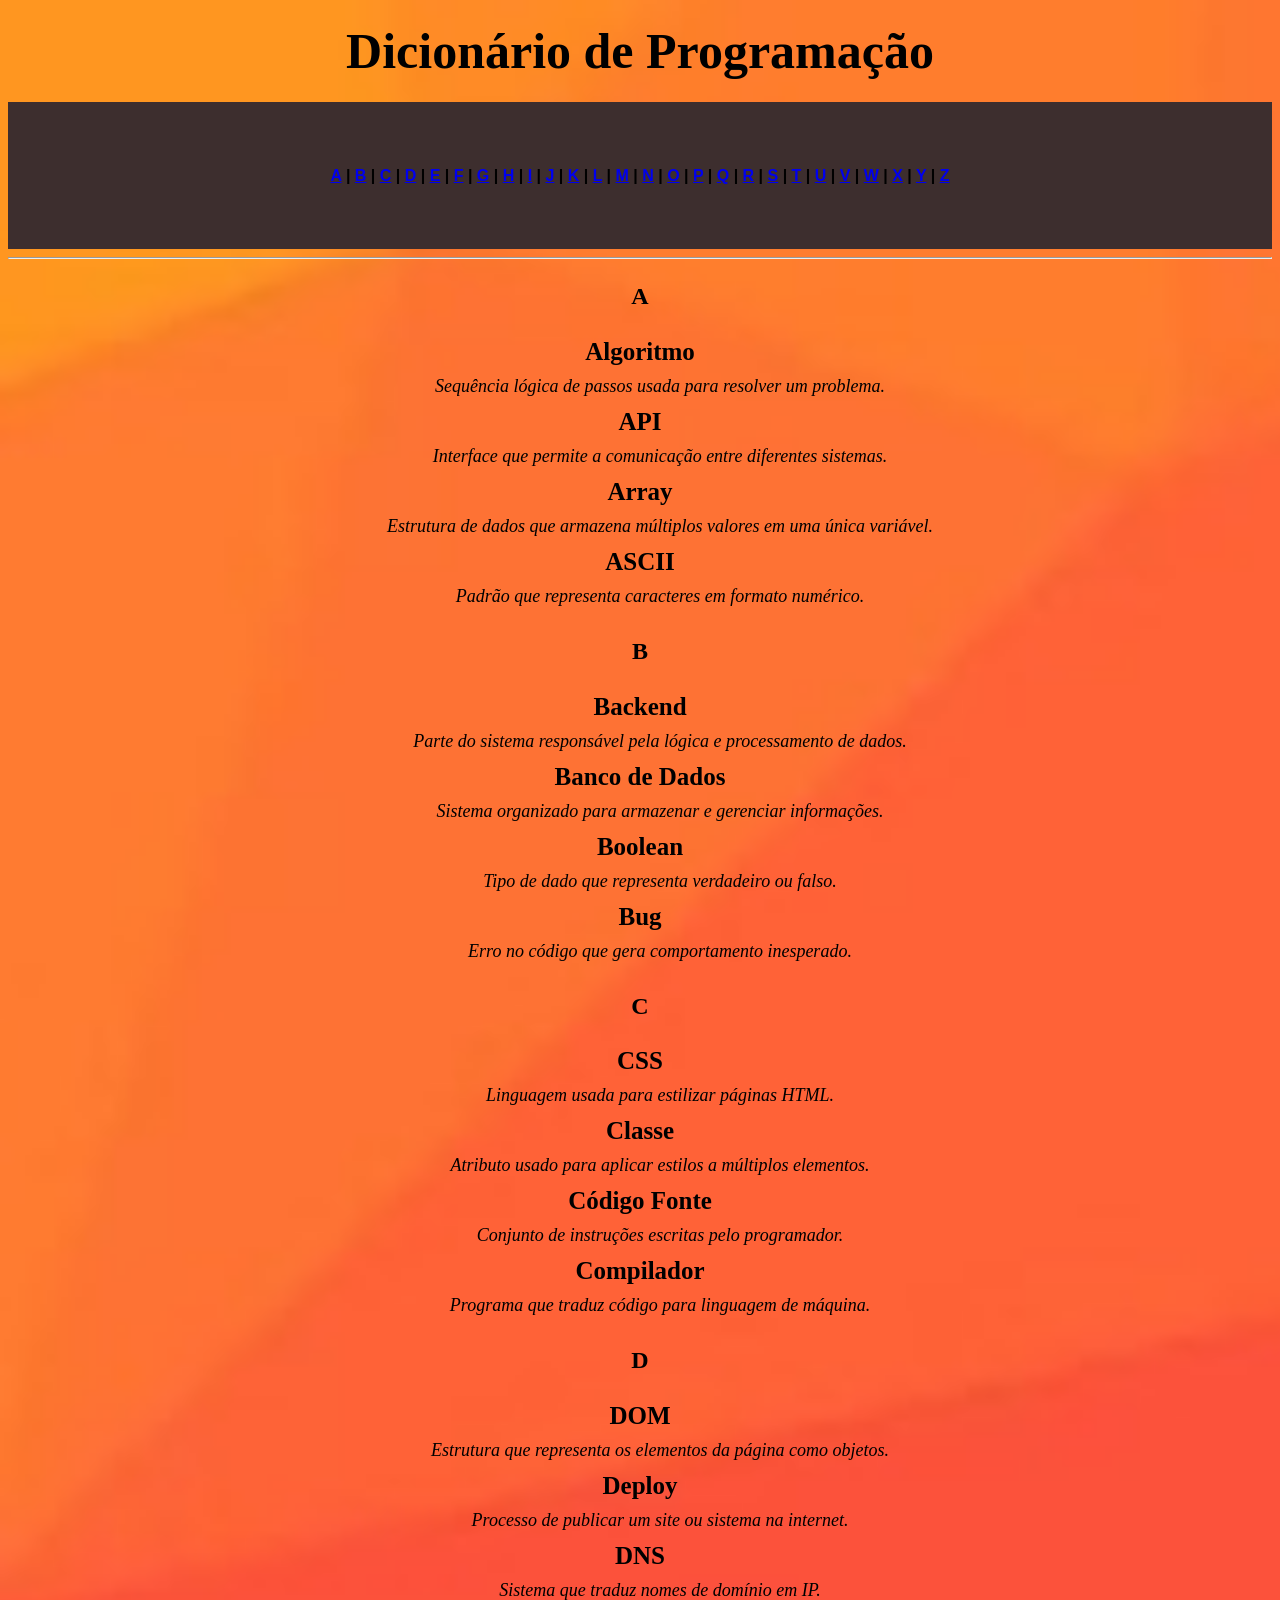
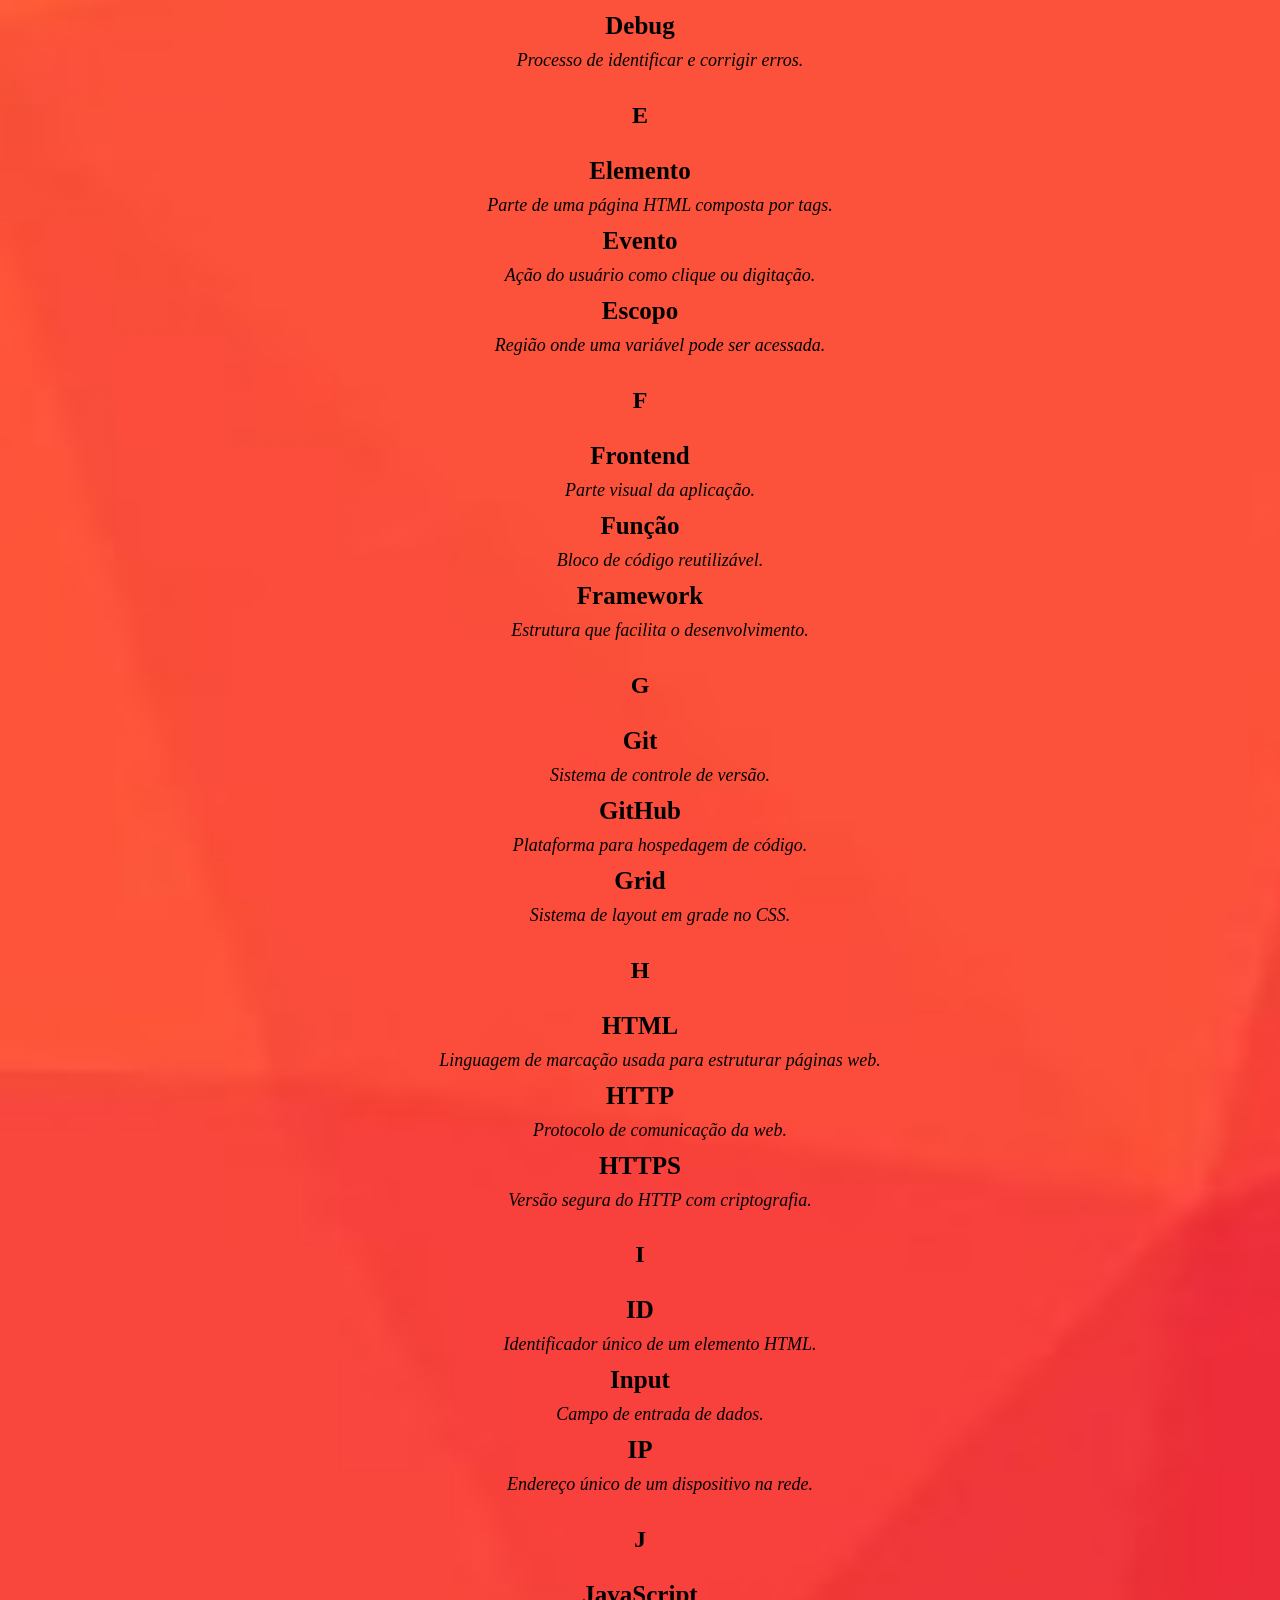
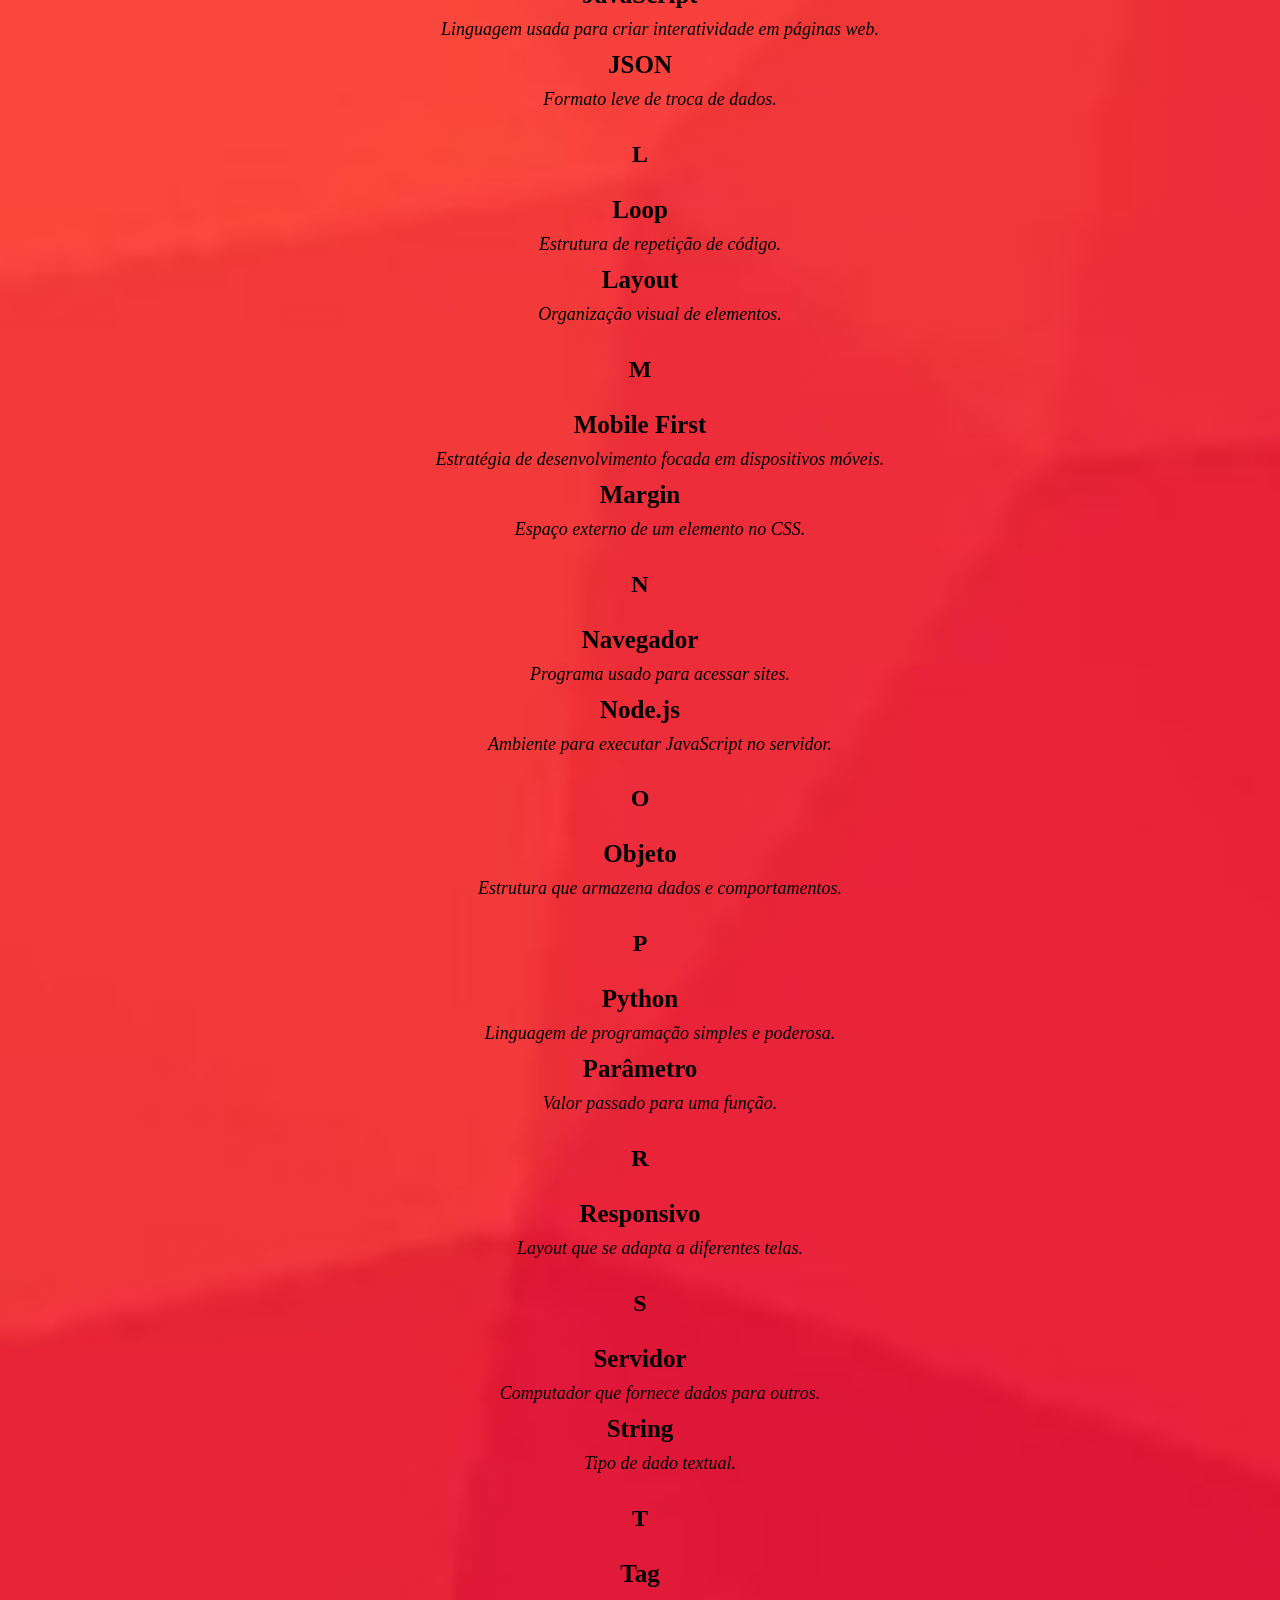
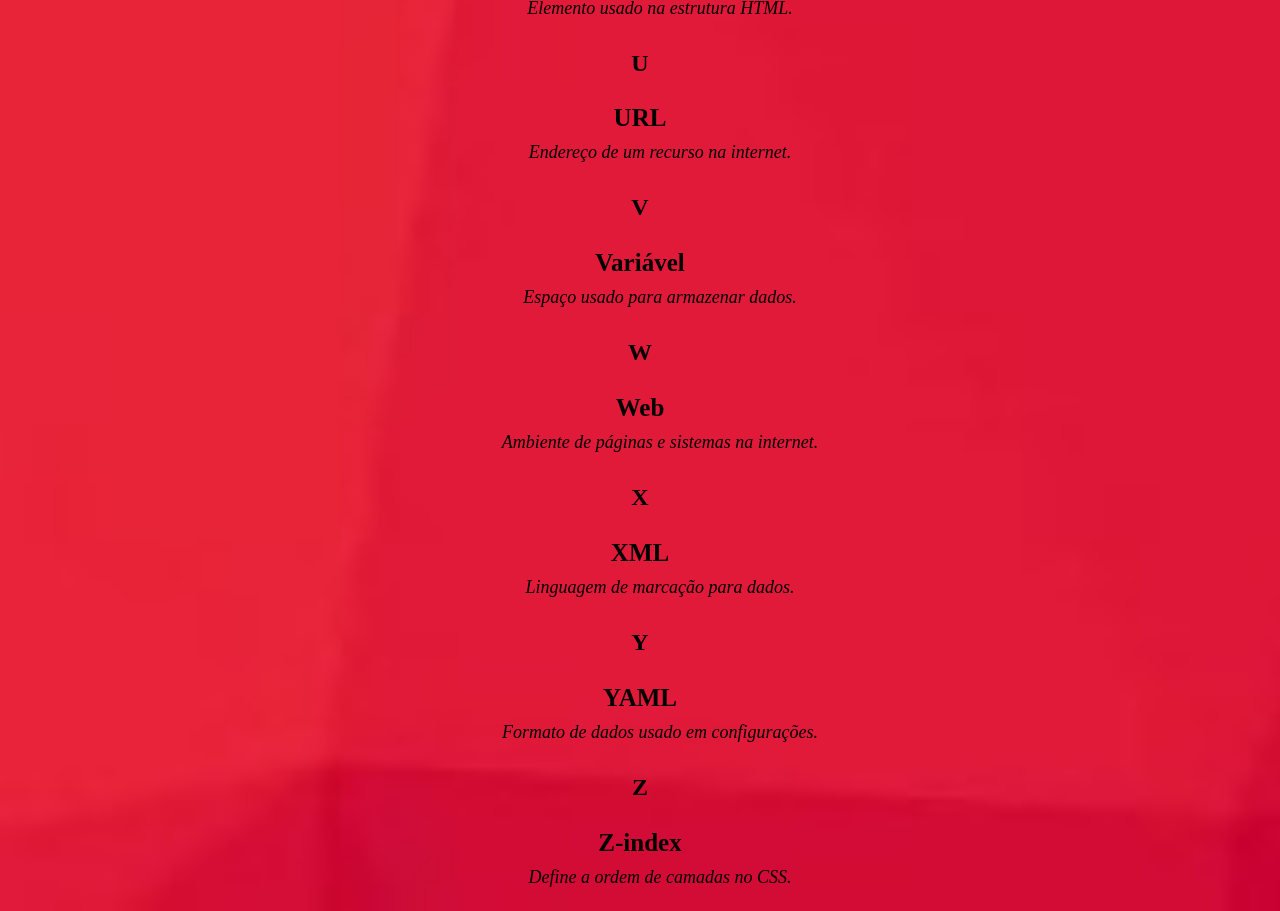
==== GLOSSÁRIO MTECH HELENA/glossario_mtech.html @ 5fef5a25 "glossario" ====
<!DOCTYPE html>
<html lang="pt-br">
<head>
<meta charset="UTF-8">
<title>Dicionário de Programação A-Z</title>
<link rel="stylesheet" href="style.css">
<style>
    @font-face {
        font-family: fonte02;
        src: url(/GLOSSÁRIO\ MTECH\ HELENA/Fonte/AleviRou.ttf);

    @font-face {
        font-family: fonte03;
        src: url(/GLOSSÁRIO\ MTECH\ HELENA/Fonte/gabi_sans_irregular.ttf);
    }
    }
</style>
</head>

<body>

<h1>Dicionário de Programação</h1>

<!-- MENU A-Z -->
<nav>
    <p>
        <a href="#A">A</a> |
        <a href="#B">B</a> |
        <a href="#C">C</a> |
        <a href="#D">D</a> |
        <a href="#E">E</a> |
        <a href="#F">F</a> |
        <a href="#G">G</a> |
        <a href="#H">H</a> |
        <a href="#I">I</a> |
        <a href="#J">J</a> |
        <a href="#K">K</a> |
        <a href="#L">L</a> |
        <a href="#M">M</a> |
        <a href="#N">N</a> |
        <a href="#O">O</a> |
        <a href="#P">P</a> |
        <a href="#Q">Q</a> |
        <a href="#R">R</a> |
        <a href="#S">S</a> |
        <a href="#T">T</a> |
        <a href="#U">U</a> |
        <a href="#V">V</a> |
        <a href="#W">W</a> |
        <a href="#X">X</a> |
        <a href="#Y">Y</a> |
        <a href="#Z">Z</a>
    </p>
</nav>

<hr>

<dl>

<!-- A -->
<h2 id="A">A</h2>
<dt><strong>Algoritmo</strong></dt>
<dd><em>Sequência lógica de passos usada para resolver um problema.</em></dd>

<dt><strong>API</strong></dt>
<dd><em>Interface que permite a comunicação entre diferentes sistemas.</em></dd>

<dt><strong>Array</strong></dt>
<dd><em>Estrutura de dados que armazena múltiplos valores em uma única variável.</em></dd>

<dt><strong>ASCII</strong></dt>
<dd><em>Padrão que representa caracteres em formato numérico.</em></dd>

<!-- B -->
<h2 id="B">B</h2>
<dt><strong>Backend</strong></dt>
<dd><em>Parte do sistema responsável pela lógica e processamento de dados.</em></dd>

<dt><strong>Banco de Dados</strong></dt>
<dd><em>Sistema organizado para armazenar e gerenciar informações.</em></dd>

<dt><strong>Boolean</strong></dt>
<dd><em>Tipo de dado que representa verdadeiro ou falso.</em></dd>

<dt><strong>Bug</strong></dt>
<dd><em>Erro no código que gera comportamento inesperado.</em></dd>

<!-- C -->
<h2 id="C">C</h2>
<dt><strong>CSS</strong></dt>
<dd><em>Linguagem usada para estilizar páginas HTML.</em></dd>

<dt><strong>Classe</strong></dt>
<dd><em>Atributo usado para aplicar estilos a múltiplos elementos.</em></dd>

<dt><strong>Código Fonte</strong></dt>
<dd><em>Conjunto de instruções escritas pelo programador.</em></dd>

<dt><strong>Compilador</strong></dt>
<dd><em>Programa que traduz código para linguagem de máquina.</em></dd>

<!-- D -->
<h2 id="D">D</h2>
<dt><strong>DOM</strong></dt>
<dd><em>Estrutura que representa os elementos da página como objetos.</em></dd>

<dt><strong>Deploy</strong></dt>
<dd><em>Processo de publicar um site ou sistema na internet.</em></dd>

<dt><strong>DNS</strong></dt>
<dd><em>Sistema que traduz nomes de domínio em IP.</em></dd>

<dt><strong>Debug</strong></dt>
<dd><em>Processo de identificar e corrigir erros.</em></dd>

<!-- E -->
<h2 id="E">E</h2>
<dt><strong>Elemento</strong></dt>
<dd><em>Parte de uma página HTML composta por tags.</em></dd>

<dt><strong>Evento</strong></dt>
<dd><em>Ação do usuário como clique ou digitação.</em></dd>

<dt><strong>Escopo</strong></dt>
<dd><em>Região onde uma variável pode ser acessada.</em></dd>

<!-- F -->
<h2 id="F">F</h2>
<dt><strong>Frontend</strong></dt>
<dd><em>Parte visual da aplicação.</em></dd>

<dt><strong>Função</strong></dt>
<dd><em>Bloco de código reutilizável.</em></dd>

<dt><strong>Framework</strong></dt>
<dd><em>Estrutura que facilita o desenvolvimento.</em></dd>

<!-- G -->
<h2 id="G">G</h2>
<dt><strong>Git</strong></dt>
<dd><em>Sistema de controle de versão.</em></dd>

<dt><strong>GitHub</strong></dt>
<dd><em>Plataforma para hospedagem de código.</em></dd>

<dt><strong>Grid</strong></dt>
<dd><em>Sistema de layout em grade no CSS.</em></dd>

<!-- H -->
<h2 id="H">H</h2>
<dt><strong>HTML</strong></dt>
<dd><em>Linguagem de marcação usada para estruturar páginas web.</em></dd>

<dt><strong>HTTP</strong></dt>
<dd><em>Protocolo de comunicação da web.</em></dd>

<dt><strong>HTTPS</strong></dt>
<dd><em>Versão segura do HTTP com criptografia.</em></dd>

<!-- I -->
<h2 id="I">I</h2>
<dt><strong>ID</strong></dt>
<dd><em>Identificador único de um elemento HTML.</em></dd>

<dt><strong>Input</strong></dt>
<dd><em>Campo de entrada de dados.</em></dd>

<dt><strong>IP</strong></dt>
<dd><em>Endereço único de um dispositivo na rede.</em></dd>

<!-- J -->
<h2 id="J">J</h2>
<dt><strong>JavaScript</strong></dt>
<dd><em>Linguagem usada para criar interatividade em páginas web.</em></dd>

<dt><strong>JSON</strong></dt>
<dd><em>Formato leve de troca de dados.</em></dd>

<!-- L -->
<h2 id="L">L</h2>
<dt><strong>Loop</strong></dt>
<dd><em>Estrutura de repetição de código.</em></dd>

<dt><strong>Layout</strong></dt>
<dd><em>Organização visual de elementos.</em></dd>

<!-- M -->
<h2 id="M">M</h2>
<dt><strong>Mobile First</strong></dt>
<dd><em>Estratégia de desenvolvimento focada em dispositivos móveis.</em></dd>

<dt><strong>Margin</strong></dt>
<dd><em>Espaço externo de um elemento no CSS.</em></dd>

<!-- N -->
<h2 id="N">N</h2>
<dt><strong>Navegador</strong></dt>
<dd><em>Programa usado para acessar sites.</em></dd>

<dt><strong>Node.js</strong></dt>
<dd><em>Ambiente para executar JavaScript no servidor.</em></dd>

<!-- O -->
<h2 id="O">O</h2>
<dt><strong>Objeto</strong></dt>
<dd><em>Estrutura que armazena dados e comportamentos.</em></dd>

<!-- P -->
<h2 id="P">P</h2>
<dt><strong>Python</strong></dt>
<dd><em>Linguagem de programação simples e poderosa.</em></dd>

<dt><strong>Parâmetro</strong></dt>
<dd><em>Valor passado para uma função.</em></dd>

<!-- R -->
<h2 id="R">R</h2>
<dt><strong>Responsivo</strong></dt>
<dd><em>Layout que se adapta a diferentes telas.</em></dd>

<!-- S -->
<h2 id="S">S</h2>
<dt><strong>Servidor</strong></dt>
<dd><em>Computador que fornece dados para outros.</em></dd>

<dt><strong>String</strong></dt>
<dd><em>Tipo de dado textual.</em></dd>

<!-- T -->
<h2 id="T">T</h2>
<dt><strong>Tag</strong></dt>
<dd><em>Elemento usado na estrutura HTML.</em></dd>

<!-- U -->
<h2 id="U">U</h2>
<dt><strong>URL</strong></dt>
<dd><em>Endereço de um recurso na internet.</em></dd>

<!-- V -->
<h2 id="V">V</h2>
<dt><strong>Variável</strong></dt>
<dd><em>Espaço usado para armazenar dados.</em></dd>

<!-- W -->
<h2 id="W">W</h2>
<dt><strong>Web</strong></dt>
<dd><em>Ambiente de páginas e sistemas na internet.</em></dd>

<!-- X -->
<h2 id="X">X</h2>
<dt><strong>XML</strong></dt>
<dd><em>Linguagem de marcação para dados.</em></dd>

<!-- Y -->
<h2 id="Y">Y</h2>
<dt><strong>YAML</strong></dt>
<dd><em>Formato de dados usado em configurações.</em></dd>

<!-- Z -->
<h2 id="Z">Z</h2>
<dt><strong>Z-index</strong></dt>
<dd><em>Define a ordem de camadas no CSS.</em></dd>

</dl>
<script src="script.js"></script>
</body>
</html>
---- GLOSSÁRIO MTECH HELENA/style.css ----
body {
    background-image: url(fundoamareloevermelho.jpg);
    background-size: cover;
    text-align: center;
    align-items: center;
    line-height:35px;
}
h1 {
   font-family: fonte02;
    font-size:50px; 
}
nav {
    background-color: rgb(61, 46, 46);
    padding: 40px;
    display: flex;
    justify-content: center;
    margin: 0;
    gap:30px; /* Espaçamento entre os itens */
    text-decoration: none;
    font-family: Arial, sans-serif;
    font-weight: bold;
}
p {
    display: inline-block; /* Necessário para links/spans */
    transition: transform 0.3s ease; /* Suaviza o aumento */
}
p:hover {
  transform: scale(1.3); /* Aumenta 20% o tamanho */
}

}
h2 {
    font-family: fonte02;
    font-size: 50px;
}
dt {
    font-family: fonte03;
    font-size: 25px;
}

dd {
    font-family: fonte03;
    font-size: 18px;
}
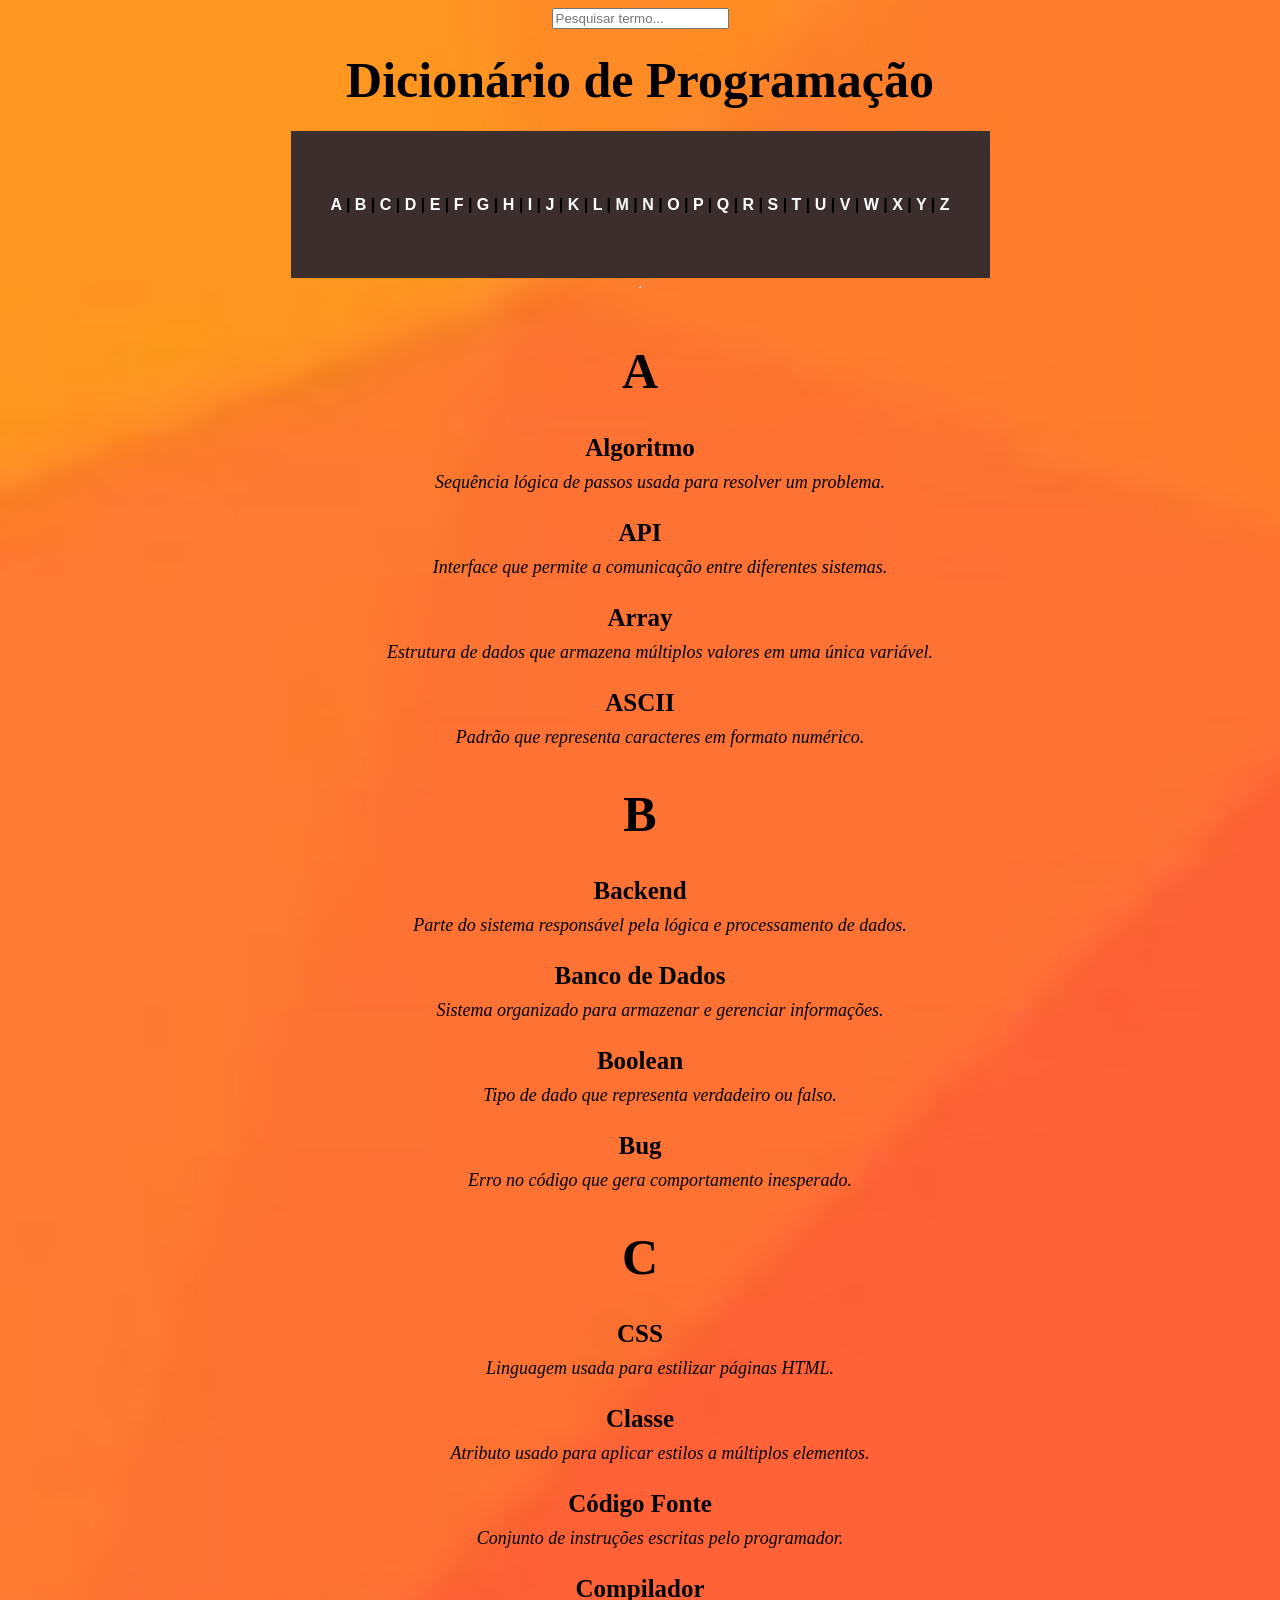
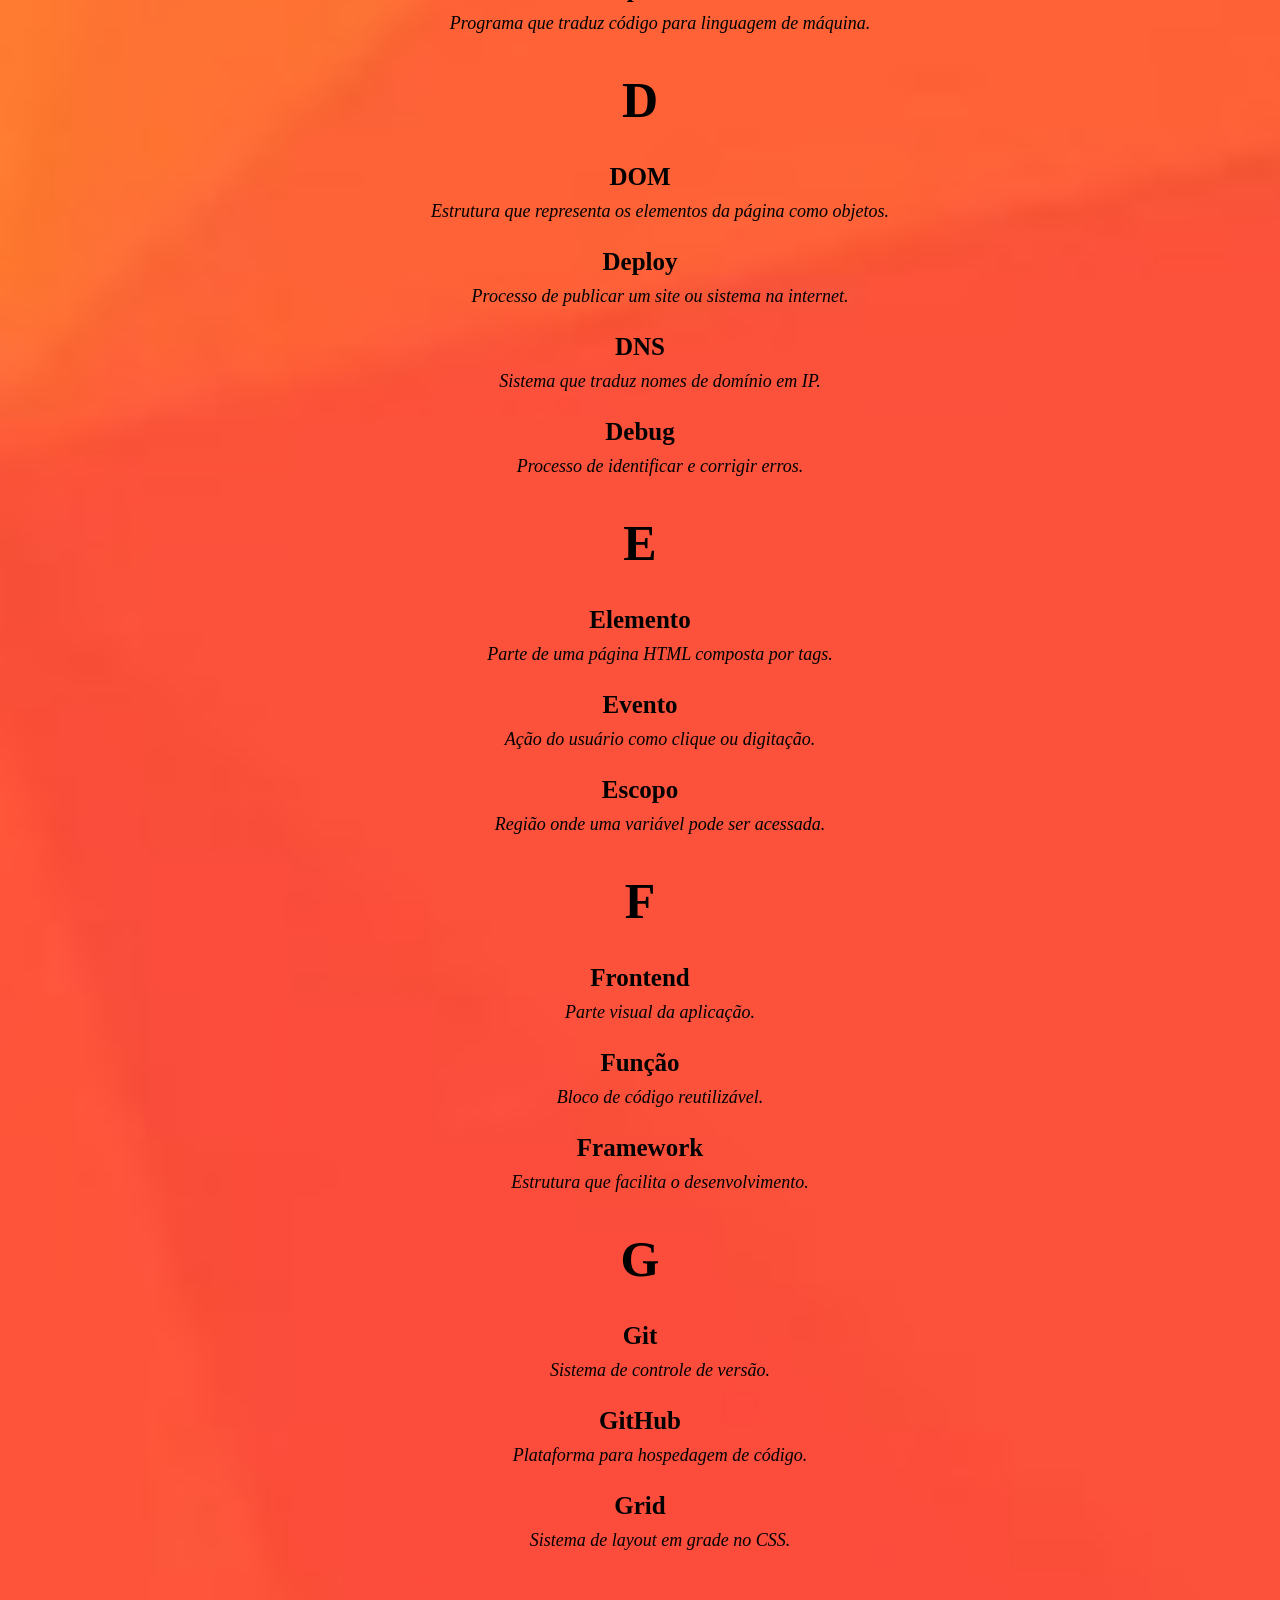
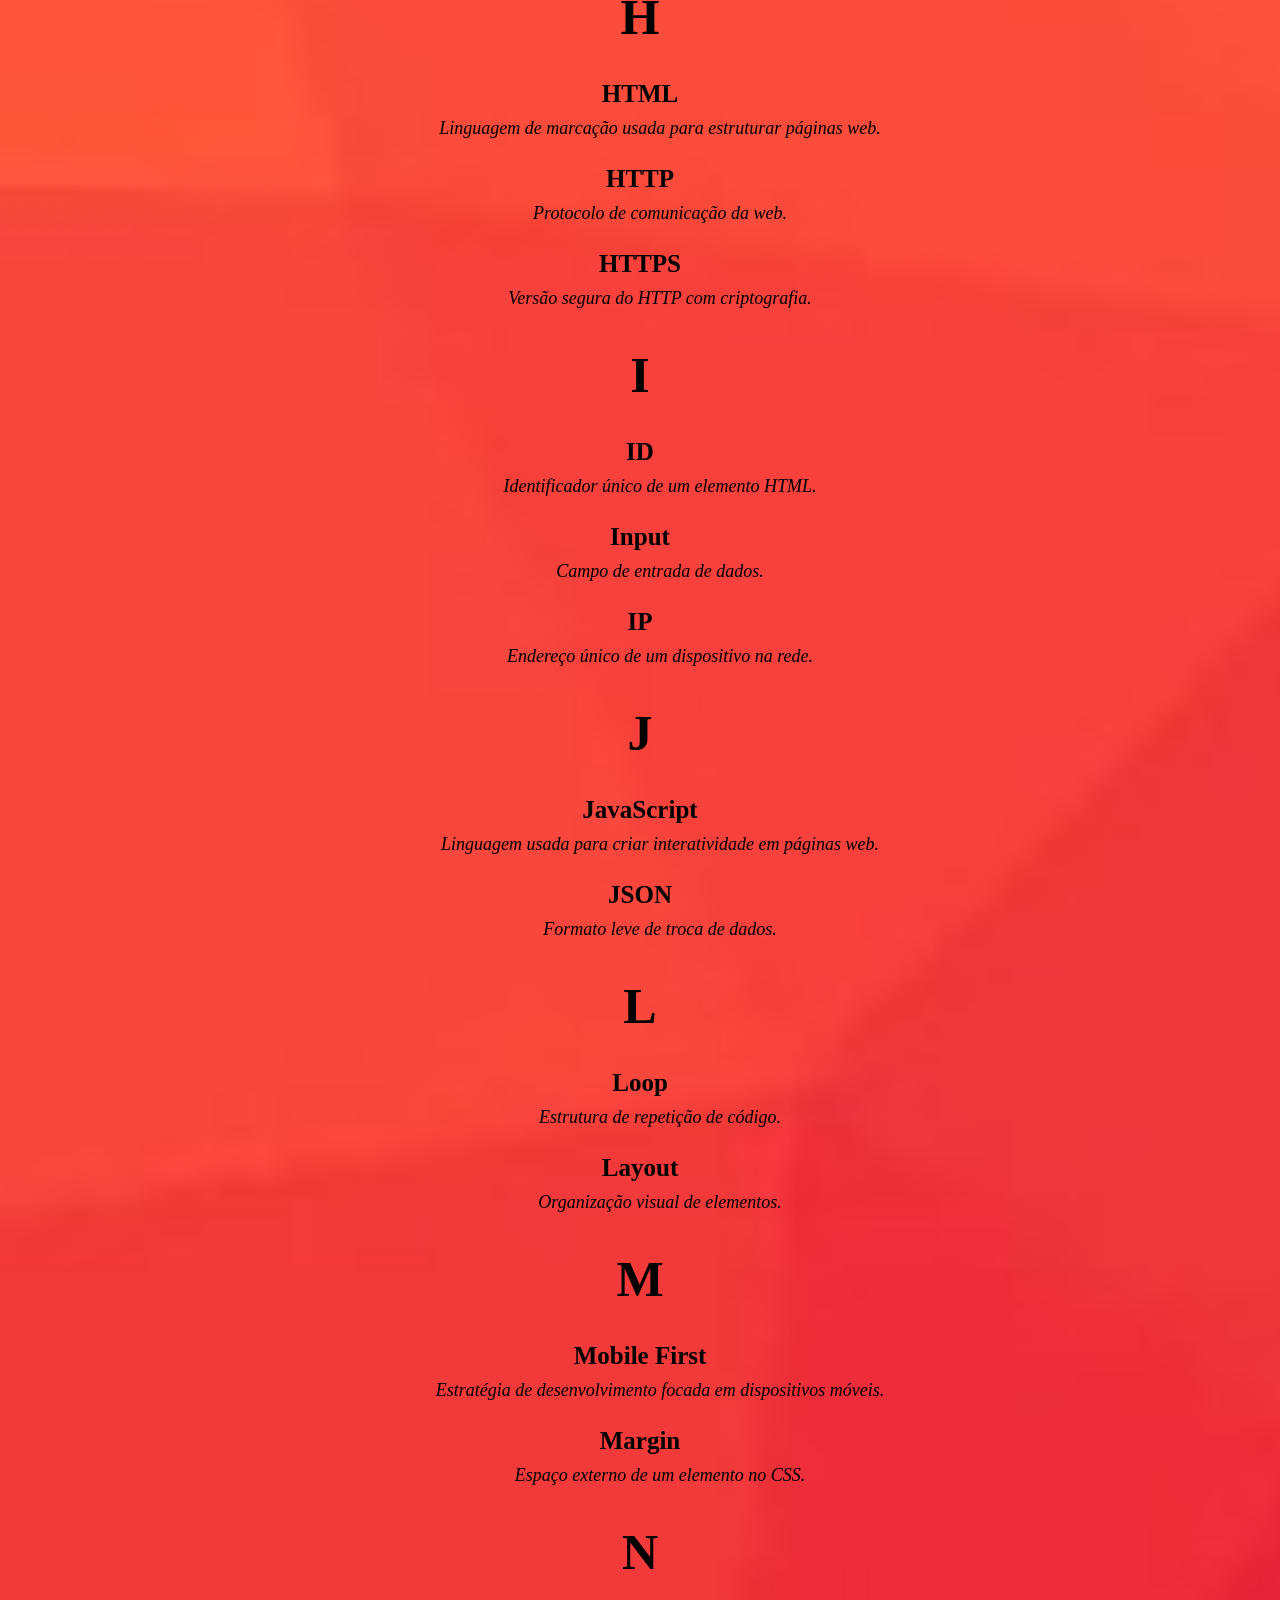
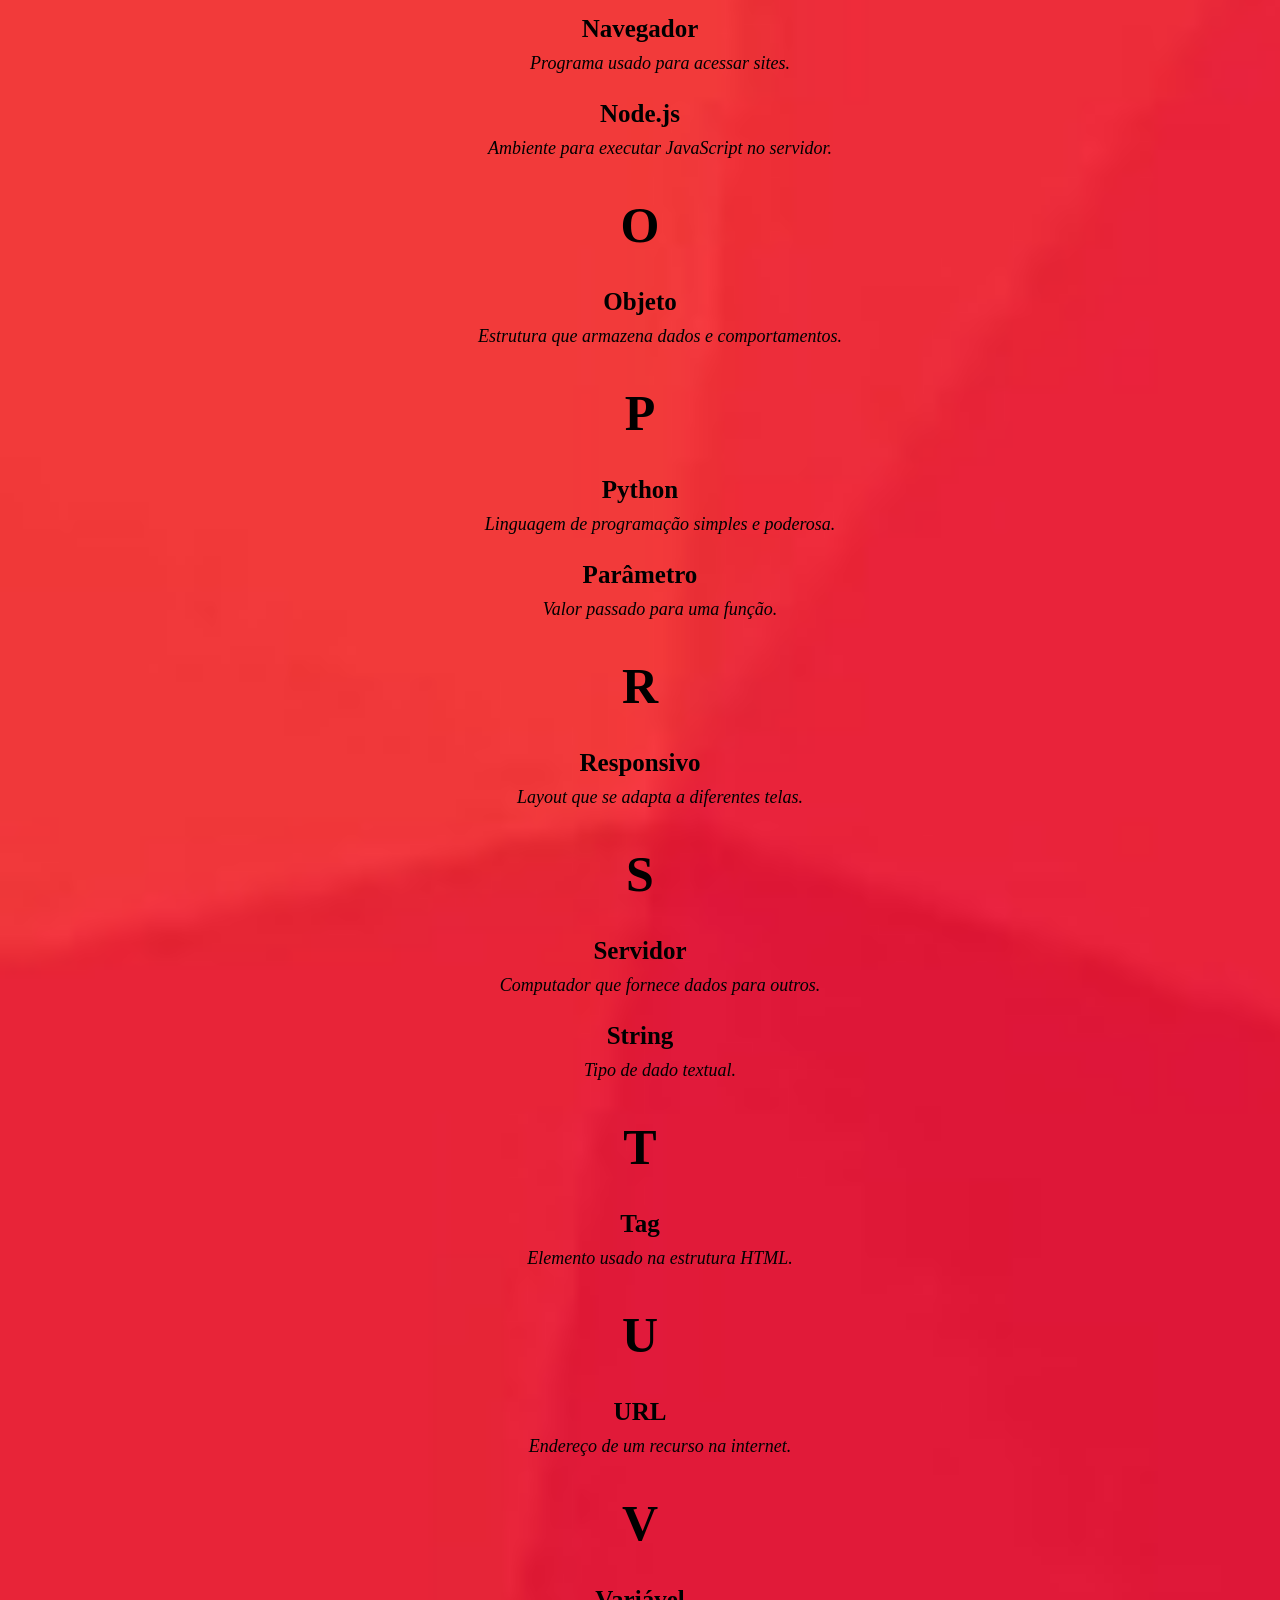
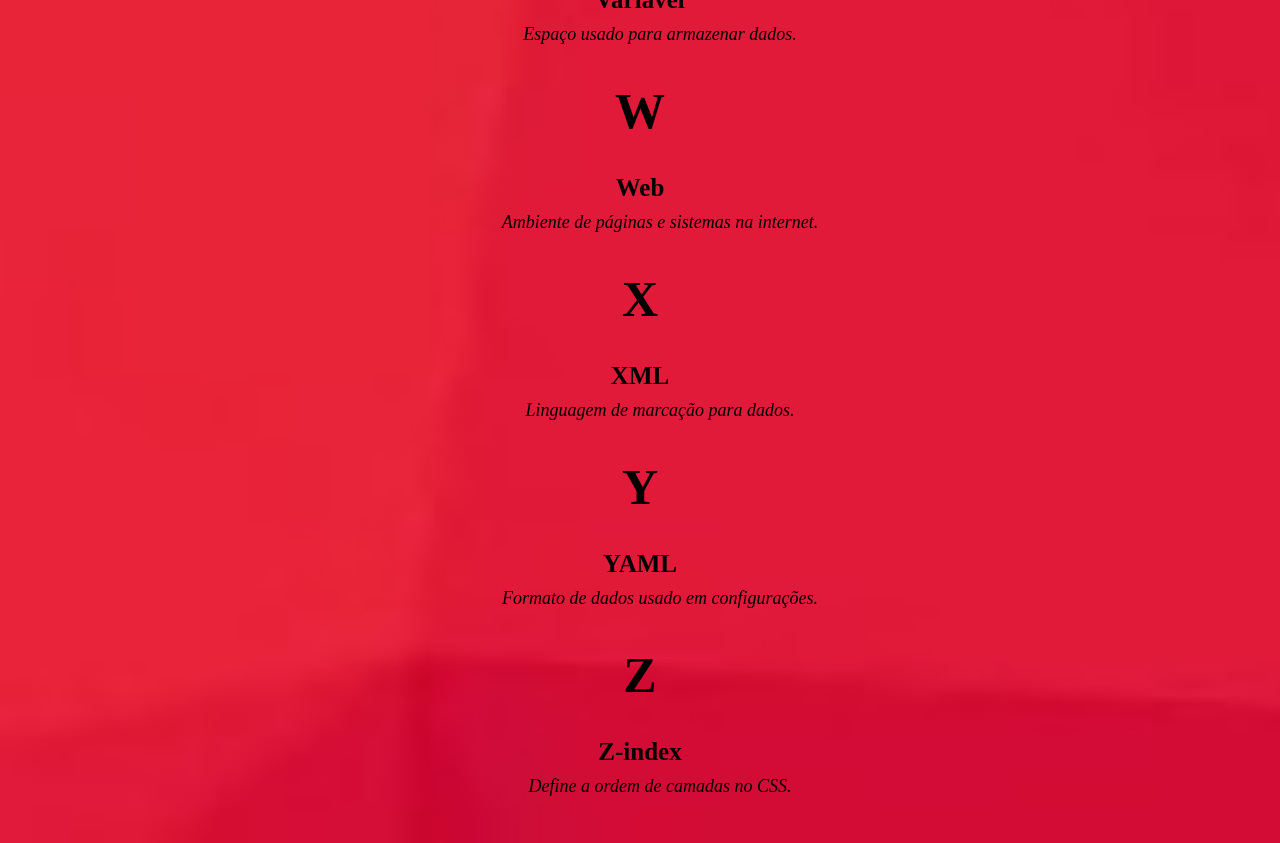
==== commit 78f14ba3: "glossario" ====
--- a/GLOSSÁRIO MTECH HELENA/glossario_mtech.html
+++ b/GLOSSÁRIO MTECH HELENA/glossario_mtech.html
@@ -4,25 +4,13 @@
 <meta charset="UTF-8">
 <title>Dicionário de Programação A-Z</title>
 <link rel="stylesheet" href="style.css">
-<style>
-    @font-face {
-        font-family: fonte02;
-        src: url(/GLOSSÁRIO\ MTECH\ HELENA/Fonte/AleviRou.ttf);
-
-    @font-face {
-        font-family: fonte03;
-        src: url(/GLOSSÁRIO\ MTECH\ HELENA/Fonte/gabi_sans_irregular.ttf);
-    }
-    }
-</style>
 </head>
-
 <body>
-
+<input type="text" id="searchInput" placeholder="Pesquisar termo...">
 <h1>Dicionário de Programação</h1>
 
 <!-- MENU A-Z -->
-<nav>
+<nav id="Menu-Principal">
     <p>
         <a href="#A">A</a> |
         <a href="#B">B</a> |
@@ -262,6 +250,10 @@
 <dd><em>Define a ordem de camadas no CSS.</em></dd>
 
 </dl>
+
+<button id="btnVoltar" title="Voltar ao topo">↑</button>
+
 <script src="script.js"></script>
+
 </body>
 </html>
--- a/GLOSSÁRIO MTECH HELENA/style.css
+++ b/GLOSSÁRIO MTECH HELENA/style.css
@@ -2,9 +2,23 @@
     background-image: url(fundoamareloevermelho.jpg);
     background-size: cover;
     text-align: center;
+    line-height: 35px;
+    display: flex;
+    flex-direction: column;
     align-items: center;
-    line-height:35px;
 }
+
+@font-face {
+    font-family: fonte02;
+    src: url("GLOSSÁRIO MTECH HELENA/Fonte/AleviRou.ttf");
+}
+
+@font-face {
+    font-family: fonte03;
+    src: url("GLOSSÁRIO MTECH HELENA/Fonte/gabi_sans_irregular.ttf");
+}
+
+
 h1 {
    font-family: fonte02;
     font-size:50px; 
@@ -20,15 +34,26 @@
     font-family: Arial, sans-serif;
     font-weight: bold;
 }
-p {
-    display: inline-block; /* Necessário para links/spans */
-    transition: transform 0.3s ease; /* Suaviza o aumento */
-}
-p:hover {
-  transform: scale(1.3); /* Aumenta 20% o tamanho */
+
+nav a {
+    text-decoration: none;
+    color: white;
+    transition: transform 0.3s ease;
 }
 
+nav a:hover {
+    transform: scale(1.2);
 }
+
+nav a.active {
+    background-color: #ffd43b;
+    color: black;
+    padding: 6px 10px;
+    border-radius: 6px;
+    transform: scale(1.15);
+    transition: 0.2s;
+}
+
 h2 {
     font-family: fonte02;
     font-size: 50px;
@@ -36,9 +61,51 @@
 dt {
     font-family: fonte03;
     font-size: 25px;
+    font-weight: bold;
+    margin-top: 15px;
 }
 
 dd {
     font-family: fonte03;
     font-size: 18px;
+    margin-bottom: 15px;
+}
+
+dl {
+   dl {
+    background-color: rgba(255, 255, 255, 0.9);
+    padding: 25px;
+    border-radius: 12px;
+    width: 80%;
+    box-shadow: 0 4px 15px rgba(0,0,0,0.2);
+}
+}
+
+#btnVoltar {
+  display: none;
+  position: fixed;
+  bottom: 20px;
+  right: 30px;
+  z-index: 99;
+  border: none;
+  background-color: #555;
+  color: white;
+  cursor: pointer;
+  padding: 15px;
+  border-radius: 10px;
+  transition: opacity 0.3s;
+}
+
+.highlight {
+    background: linear-gradient(120deg, #ffe066, #ffd43b);
+    color: #000;
+    font-weight: bold;
+    padding: 2px 5px;
+    border-radius: 6px;
+    box-shadow: 0 0 5px rgba(0,0,0,0.2);
+}
+
+#btnVoltar:hover {
+    background-color: black;
+    transform: scale(1.1);
 }
